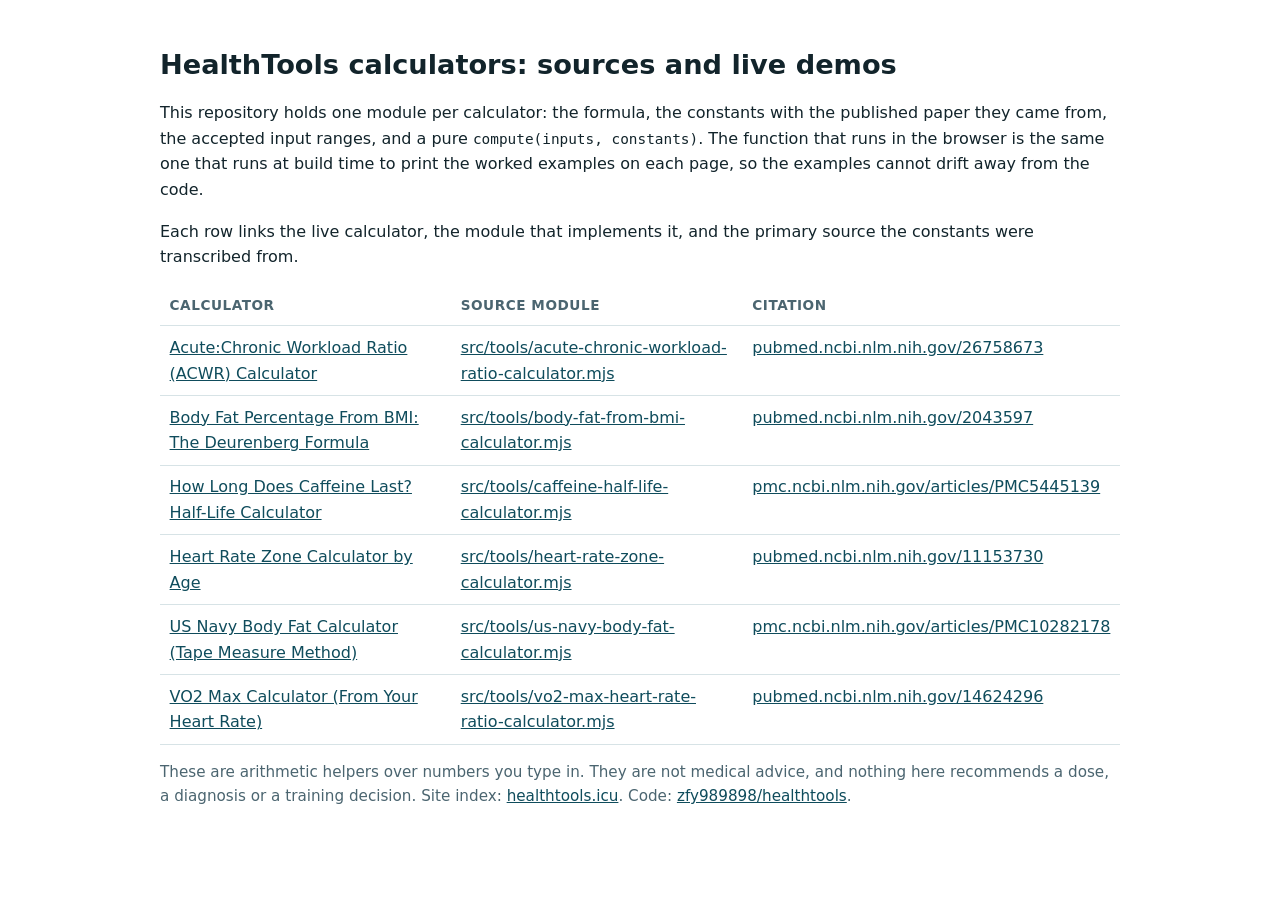
==== docs/index.html @ f1cc6fa2 "Add the generated docs page used by GitHub Pages" ====
<!doctype html>
<html lang="en"><head><meta charset="utf-8">
<meta name="viewport" content="width=device-width, initial-scale=1">
<title>HealthTools calculators: sources and live demos</title>
<meta name="description" content="Six health calculators whose formulas and constants are traceable to named primary sources, with the code that computes them and the papers behind each one.">
<style>
body{font:16px/1.6 system-ui,sans-serif;max-width:60rem;margin:3rem auto;padding:0 1.25rem;color:#12242b}
h1{font-size:1.7rem;line-height:1.25}table{border-collapse:collapse;width:100%}
th,td{border-bottom:1px solid #d7e3e6;padding:.55rem .6rem;text-align:left;vertical-align:top}
th{font-size:.85rem;text-transform:uppercase;letter-spacing:.04em;color:#4b6570}
a{color:#0f4c5c}code{font-family:ui-monospace,monospace;font-size:.9em}
p.note{color:#4b6570;font-size:.95rem}
</style></head>
<body>
<h1>HealthTools calculators: sources and live demos</h1>
<p>This repository holds one module per calculator: the formula, the constants with
the published paper they came from, the accepted input ranges, and a pure
<code>compute(inputs, constants)</code>. The function that runs in the browser is the
same one that runs at build time to print the worked examples on each page, so the
examples cannot drift away from the code.</p>
<p>Each row links the live calculator, the module that implements it, and the primary
source the constants were transcribed from.</p>
<table>
  <thead><tr><th>Calculator</th><th>Source module</th><th>Citation</th></tr></thead>
  <tbody>
      <tr><td><a href="https://healthtools.icu/acute-chronic-workload-ratio-calculator/">Acute:Chronic Workload Ratio (ACWR) Calculator</a></td><td><a href="../src/tools/acute-chronic-workload-ratio-calculator.mjs">src/tools/acute-chronic-workload-ratio-calculator.mjs</a></td><td><a href="https://pubmed.ncbi.nlm.nih.gov/26758673/">pubmed.ncbi.nlm.nih.gov/26758673</a></td></tr>
      <tr><td><a href="https://healthtools.icu/body-fat-from-bmi-calculator/">Body Fat Percentage From BMI: The Deurenberg Formula</a></td><td><a href="../src/tools/body-fat-from-bmi-calculator.mjs">src/tools/body-fat-from-bmi-calculator.mjs</a></td><td><a href="https://pubmed.ncbi.nlm.nih.gov/2043597/">pubmed.ncbi.nlm.nih.gov/2043597</a></td></tr>
      <tr><td><a href="https://healthtools.icu/caffeine-half-life-calculator/">How Long Does Caffeine Last? Half-Life Calculator</a></td><td><a href="../src/tools/caffeine-half-life-calculator.mjs">src/tools/caffeine-half-life-calculator.mjs</a></td><td><a href="https://pmc.ncbi.nlm.nih.gov/articles/PMC5445139/">pmc.ncbi.nlm.nih.gov/articles/PMC5445139</a></td></tr>
      <tr><td><a href="https://healthtools.icu/heart-rate-zone-calculator/">Heart Rate Zone Calculator by Age</a></td><td><a href="../src/tools/heart-rate-zone-calculator.mjs">src/tools/heart-rate-zone-calculator.mjs</a></td><td><a href="https://pubmed.ncbi.nlm.nih.gov/11153730/">pubmed.ncbi.nlm.nih.gov/11153730</a></td></tr>
      <tr><td><a href="https://healthtools.icu/us-navy-body-fat-calculator/">US Navy Body Fat Calculator (Tape Measure Method)</a></td><td><a href="../src/tools/us-navy-body-fat-calculator.mjs">src/tools/us-navy-body-fat-calculator.mjs</a></td><td><a href="https://pmc.ncbi.nlm.nih.gov/articles/PMC10282178/">pmc.ncbi.nlm.nih.gov/articles/PMC10282178</a></td></tr>
      <tr><td><a href="https://healthtools.icu/vo2-max-heart-rate-ratio-calculator/">VO2 Max Calculator (From Your Heart Rate)</a></td><td><a href="../src/tools/vo2-max-heart-rate-ratio-calculator.mjs">src/tools/vo2-max-heart-rate-ratio-calculator.mjs</a></td><td><a href="https://pubmed.ncbi.nlm.nih.gov/14624296/">pubmed.ncbi.nlm.nih.gov/14624296</a></td></tr>
  </tbody>
</table>
<p class="note">These are arithmetic helpers over numbers you type in. They are not
medical advice, and nothing here recommends a dose, a diagnosis or a training
decision. Site index: <a href="https://healthtools.icu/">healthtools.icu</a>.
Code: <a href="https://github.com/zfy989898/healthtools">zfy989898/healthtools</a>.</p>
</body></html>
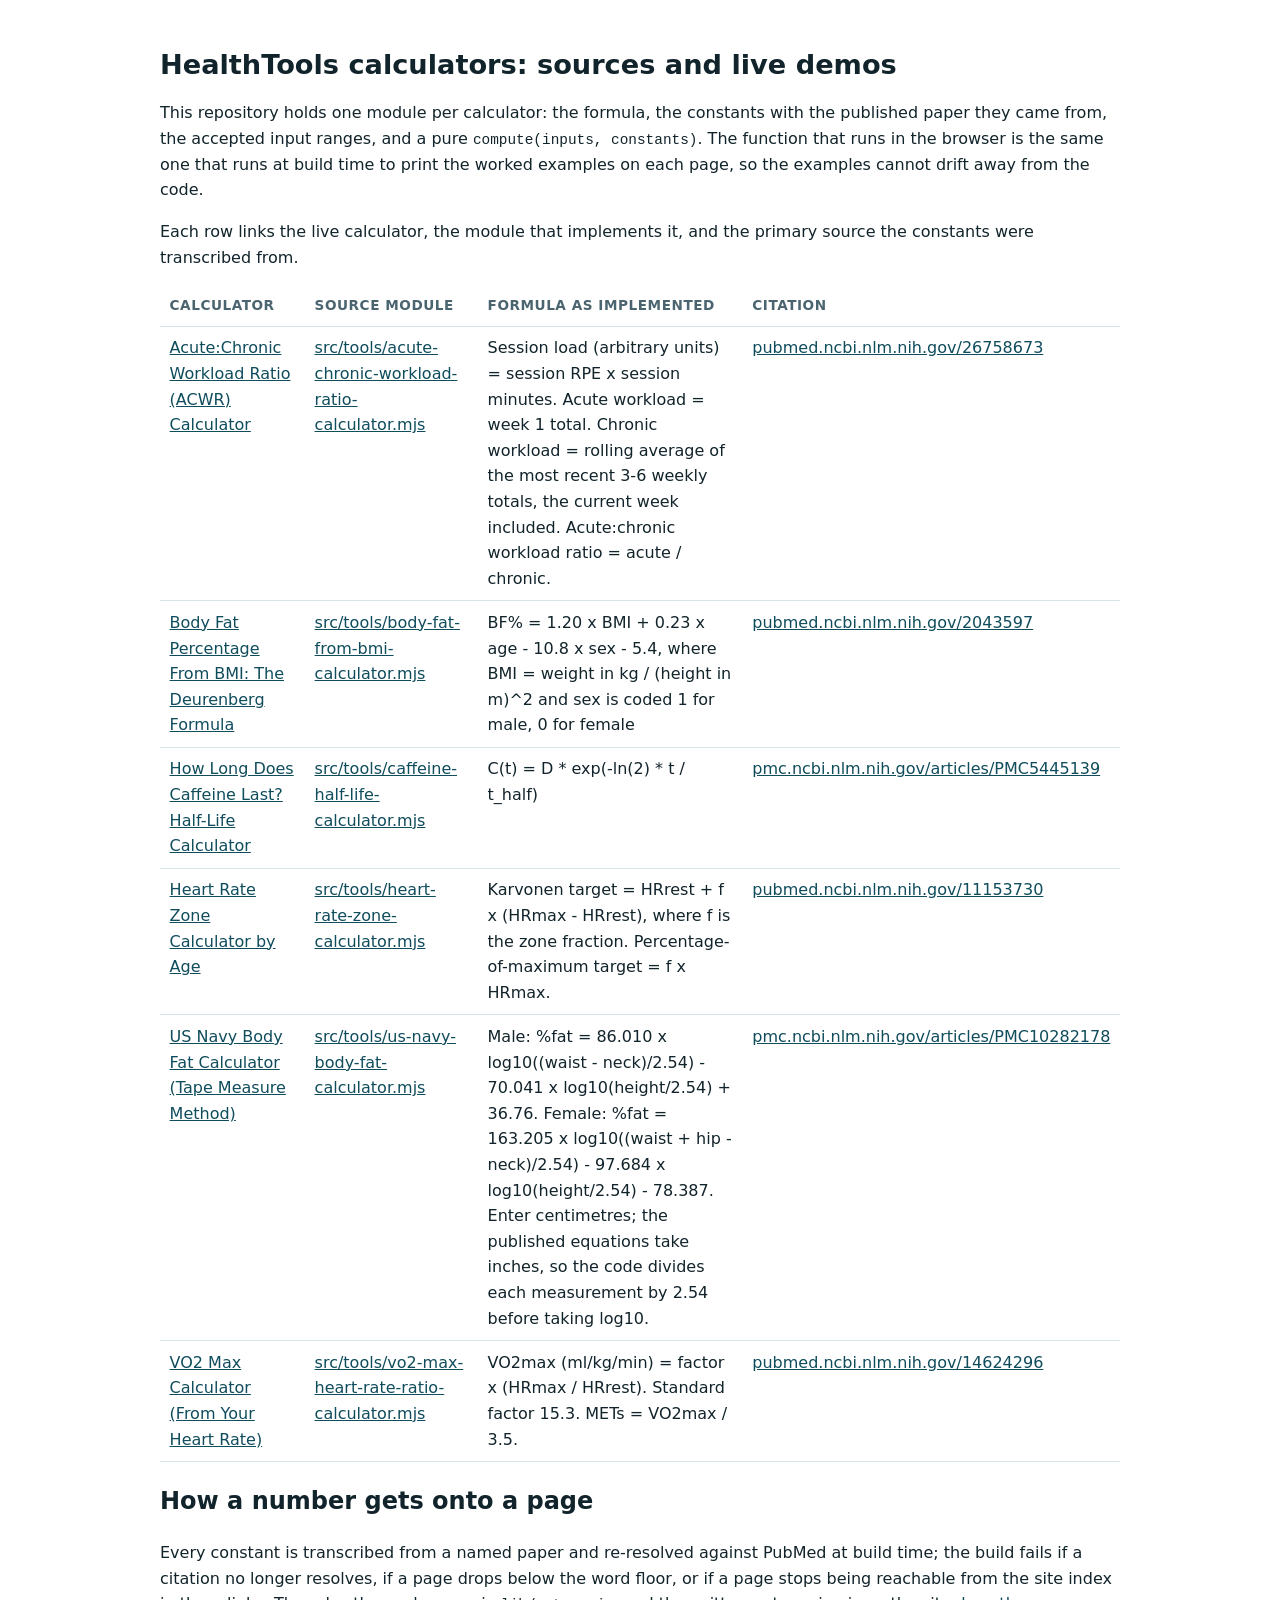
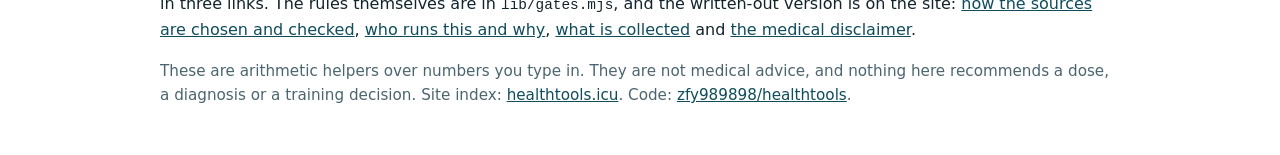
==== commit 8f53f9b9: "Add formulas and site method links to the docs page" ====
--- a/docs/index.html
+++ b/docs/index.html
@@ -21,16 +21,26 @@
 <p>Each row links the live calculator, the module that implements it, and the primary
 source the constants were transcribed from.</p>
 <table>
-  <thead><tr><th>Calculator</th><th>Source module</th><th>Citation</th></tr></thead>
+  <thead><tr><th>Calculator</th><th>Source module</th><th>Formula as implemented</th><th>Citation</th></tr></thead>
   <tbody>
-      <tr><td><a href="https://healthtools.icu/acute-chronic-workload-ratio-calculator/">Acute:Chronic Workload Ratio (ACWR) Calculator</a></td><td><a href="../src/tools/acute-chronic-workload-ratio-calculator.mjs">src/tools/acute-chronic-workload-ratio-calculator.mjs</a></td><td><a href="https://pubmed.ncbi.nlm.nih.gov/26758673/">pubmed.ncbi.nlm.nih.gov/26758673</a></td></tr>
-      <tr><td><a href="https://healthtools.icu/body-fat-from-bmi-calculator/">Body Fat Percentage From BMI: The Deurenberg Formula</a></td><td><a href="../src/tools/body-fat-from-bmi-calculator.mjs">src/tools/body-fat-from-bmi-calculator.mjs</a></td><td><a href="https://pubmed.ncbi.nlm.nih.gov/2043597/">pubmed.ncbi.nlm.nih.gov/2043597</a></td></tr>
-      <tr><td><a href="https://healthtools.icu/caffeine-half-life-calculator/">How Long Does Caffeine Last? Half-Life Calculator</a></td><td><a href="../src/tools/caffeine-half-life-calculator.mjs">src/tools/caffeine-half-life-calculator.mjs</a></td><td><a href="https://pmc.ncbi.nlm.nih.gov/articles/PMC5445139/">pmc.ncbi.nlm.nih.gov/articles/PMC5445139</a></td></tr>
-      <tr><td><a href="https://healthtools.icu/heart-rate-zone-calculator/">Heart Rate Zone Calculator by Age</a></td><td><a href="../src/tools/heart-rate-zone-calculator.mjs">src/tools/heart-rate-zone-calculator.mjs</a></td><td><a href="https://pubmed.ncbi.nlm.nih.gov/11153730/">pubmed.ncbi.nlm.nih.gov/11153730</a></td></tr>
-      <tr><td><a href="https://healthtools.icu/us-navy-body-fat-calculator/">US Navy Body Fat Calculator (Tape Measure Method)</a></td><td><a href="../src/tools/us-navy-body-fat-calculator.mjs">src/tools/us-navy-body-fat-calculator.mjs</a></td><td><a href="https://pmc.ncbi.nlm.nih.gov/articles/PMC10282178/">pmc.ncbi.nlm.nih.gov/articles/PMC10282178</a></td></tr>
-      <tr><td><a href="https://healthtools.icu/vo2-max-heart-rate-ratio-calculator/">VO2 Max Calculator (From Your Heart Rate)</a></td><td><a href="../src/tools/vo2-max-heart-rate-ratio-calculator.mjs">src/tools/vo2-max-heart-rate-ratio-calculator.mjs</a></td><td><a href="https://pubmed.ncbi.nlm.nih.gov/14624296/">pubmed.ncbi.nlm.nih.gov/14624296</a></td></tr>
+      <tr><td><a href="https://healthtools.icu/acute-chronic-workload-ratio-calculator/">Acute:Chronic Workload Ratio (ACWR) Calculator</a></td><td><a href="https://github.com/zfy989898/healthtools/blob/main/src/tools/acute-chronic-workload-ratio-calculator.mjs">src/tools/acute-chronic-workload-ratio-calculator.mjs</a></td><td>Session load (arbitrary units) = session RPE x session minutes. Acute workload = week 1 total. Chronic workload = rolling average of the most recent 3-6 weekly totals, the current week included. Acute:chronic workload ratio = acute / chronic.</td><td><a href="https://pubmed.ncbi.nlm.nih.gov/26758673/">pubmed.ncbi.nlm.nih.gov/26758673</a></td></tr>
+      <tr><td><a href="https://healthtools.icu/body-fat-from-bmi-calculator/">Body Fat Percentage From BMI: The Deurenberg Formula</a></td><td><a href="https://github.com/zfy989898/healthtools/blob/main/src/tools/body-fat-from-bmi-calculator.mjs">src/tools/body-fat-from-bmi-calculator.mjs</a></td><td>BF% = 1.20 x BMI + 0.23 x age - 10.8 x sex - 5.4, where BMI = weight in kg / (height in m)^2 and sex is coded 1 for male, 0 for female</td><td><a href="https://pubmed.ncbi.nlm.nih.gov/2043597/">pubmed.ncbi.nlm.nih.gov/2043597</a></td></tr>
+      <tr><td><a href="https://healthtools.icu/caffeine-half-life-calculator/">How Long Does Caffeine Last? Half-Life Calculator</a></td><td><a href="https://github.com/zfy989898/healthtools/blob/main/src/tools/caffeine-half-life-calculator.mjs">src/tools/caffeine-half-life-calculator.mjs</a></td><td>C(t) = D * exp(-ln(2) * t / t_half)</td><td><a href="https://pmc.ncbi.nlm.nih.gov/articles/PMC5445139/">pmc.ncbi.nlm.nih.gov/articles/PMC5445139</a></td></tr>
+      <tr><td><a href="https://healthtools.icu/heart-rate-zone-calculator/">Heart Rate Zone Calculator by Age</a></td><td><a href="https://github.com/zfy989898/healthtools/blob/main/src/tools/heart-rate-zone-calculator.mjs">src/tools/heart-rate-zone-calculator.mjs</a></td><td>Karvonen target = HRrest + f x (HRmax - HRrest), where f is the zone fraction. Percentage-of-maximum target = f x HRmax.</td><td><a href="https://pubmed.ncbi.nlm.nih.gov/11153730/">pubmed.ncbi.nlm.nih.gov/11153730</a></td></tr>
+      <tr><td><a href="https://healthtools.icu/us-navy-body-fat-calculator/">US Navy Body Fat Calculator (Tape Measure Method)</a></td><td><a href="https://github.com/zfy989898/healthtools/blob/main/src/tools/us-navy-body-fat-calculator.mjs">src/tools/us-navy-body-fat-calculator.mjs</a></td><td>Male: %fat = 86.010 x log10((waist - neck)/2.54) - 70.041 x log10(height/2.54) + 36.76.  Female: %fat = 163.205 x log10((waist + hip - neck)/2.54) - 97.684 x log10(height/2.54) - 78.387.  Enter centimetres; the published equations take inches, so the code divides each measurement by 2.54 before taking log10.</td><td><a href="https://pmc.ncbi.nlm.nih.gov/articles/PMC10282178/">pmc.ncbi.nlm.nih.gov/articles/PMC10282178</a></td></tr>
+      <tr><td><a href="https://healthtools.icu/vo2-max-heart-rate-ratio-calculator/">VO2 Max Calculator (From Your Heart Rate)</a></td><td><a href="https://github.com/zfy989898/healthtools/blob/main/src/tools/vo2-max-heart-rate-ratio-calculator.mjs">src/tools/vo2-max-heart-rate-ratio-calculator.mjs</a></td><td>VO2max (ml/kg/min) = factor x (HRmax / HRrest). Standard factor 15.3. METs = VO2max / 3.5.</td><td><a href="https://pubmed.ncbi.nlm.nih.gov/14624296/">pubmed.ncbi.nlm.nih.gov/14624296</a></td></tr>
   </tbody>
 </table>
+<h2>How a number gets onto a page</h2>
+<p>Every constant is transcribed from a named paper and re-resolved against PubMed at
+build time; the build fails if a citation no longer resolves, if a page drops below
+the word floor, or if a page stops being reachable from the site index in three
+links. The rules themselves are in <code>lib/gates.mjs</code>, and the written-out
+version is on the site:
+<a href="https://healthtools.icu/methodology/">how the sources are chosen and checked</a>,
+<a href="https://healthtools.icu/about/">who runs this and why</a>,
+<a href="https://healthtools.icu/privacy/">what is collected</a> and
+<a href="https://healthtools.icu/disclaimer/">the medical disclaimer</a>.</p>
 <p class="note">These are arithmetic helpers over numbers you type in. They are not
 medical advice, and nothing here recommends a dose, a diagnosis or a training
 decision. Site index: <a href="https://healthtools.icu/">healthtools.icu</a>.
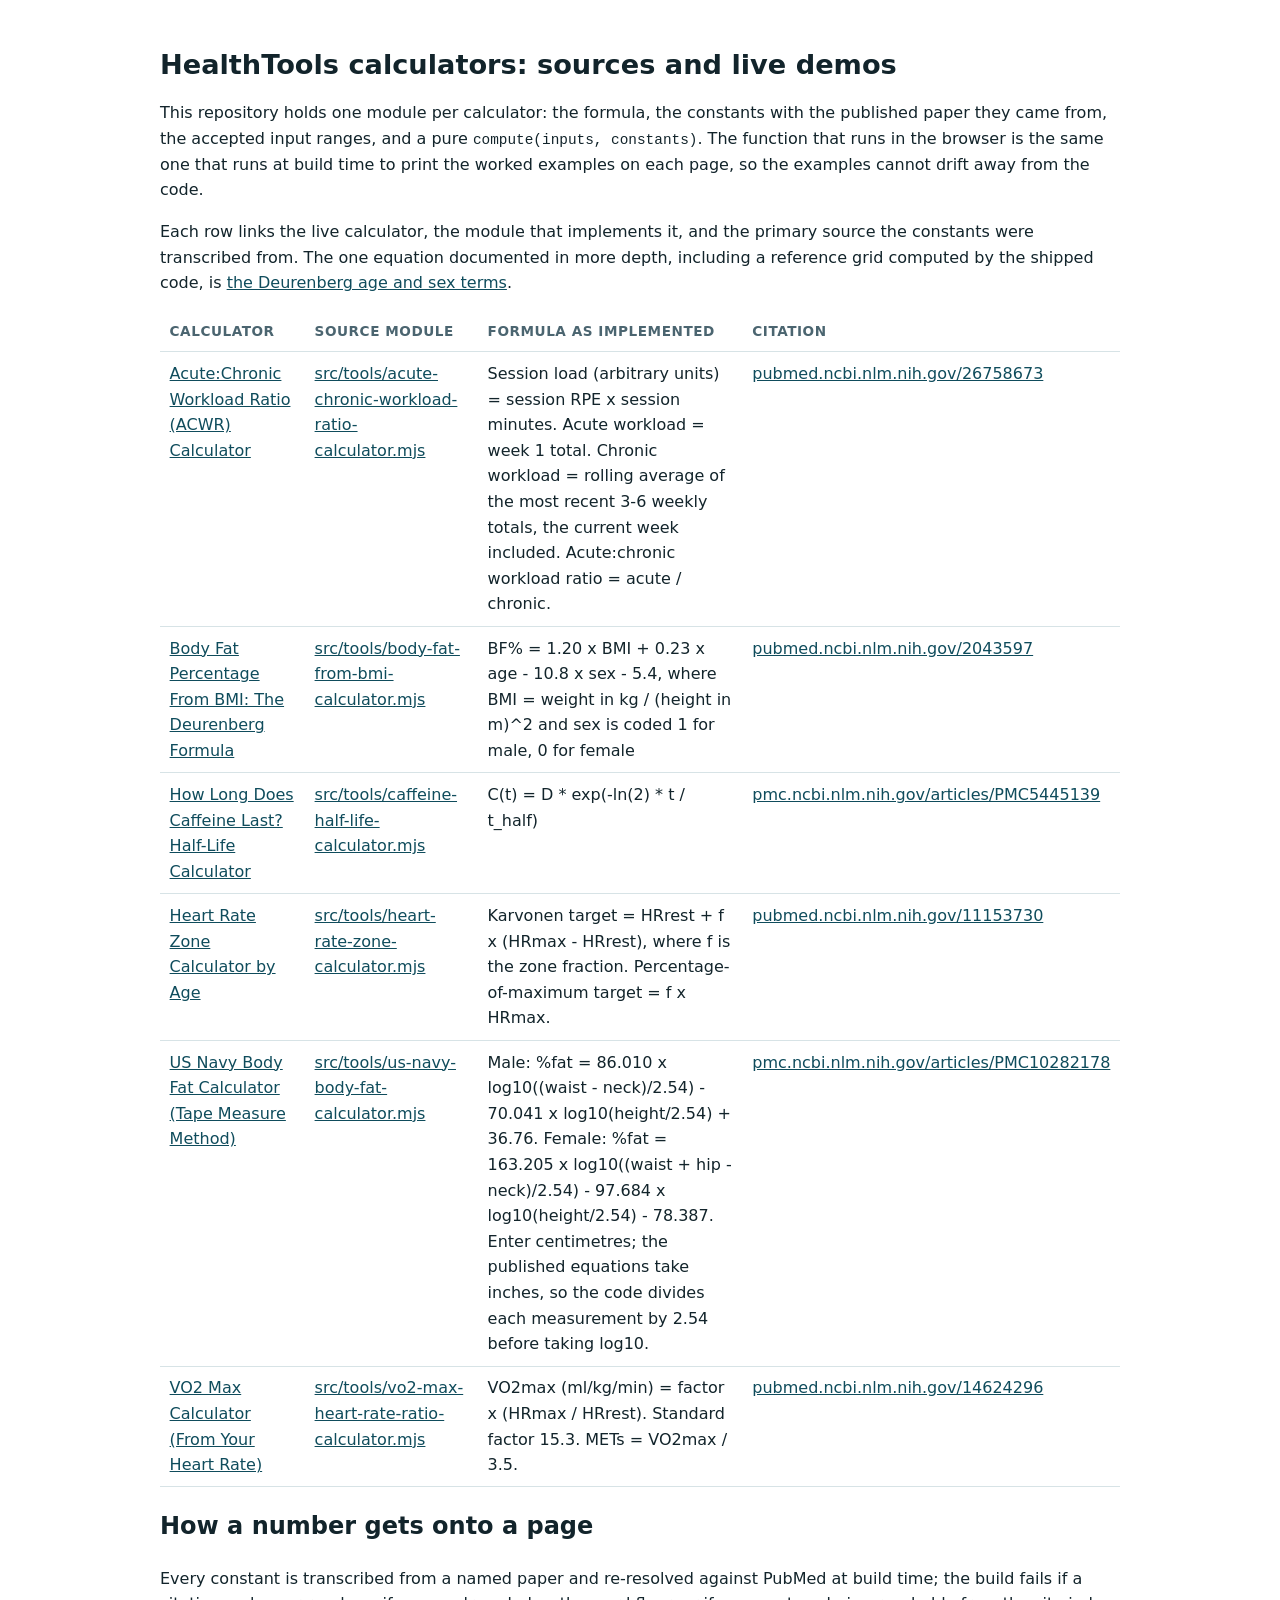
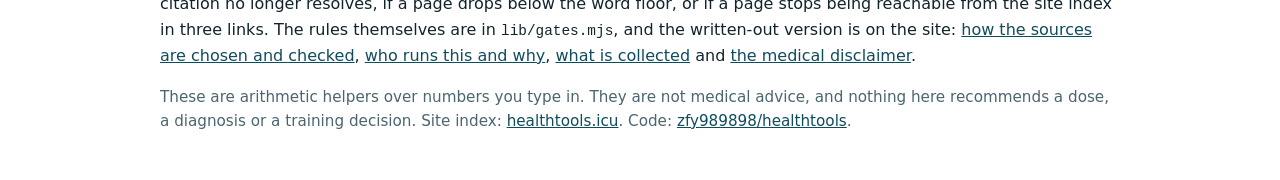
==== commit 8cf7c12f: "Add a method note for the Deurenberg age and sex terms" ====
--- a/docs/index.html
+++ b/docs/index.html
@@ -19,7 +19,9 @@
 same one that runs at build time to print the worked examples on each page, so the
 examples cannot drift away from the code.</p>
 <p>Each row links the live calculator, the module that implements it, and the primary
-source the constants were transcribed from.</p>
+source the constants were transcribed from. The one equation documented in more
+depth, including a reference grid computed by the shipped code, is
+<a href="https://zfy989898.github.io/healthtools/deurenberg-age-sex-terms.html">the Deurenberg age and sex terms</a>.</p>
 <table>
   <thead><tr><th>Calculator</th><th>Source module</th><th>Formula as implemented</th><th>Citation</th></tr></thead>
   <tbody>
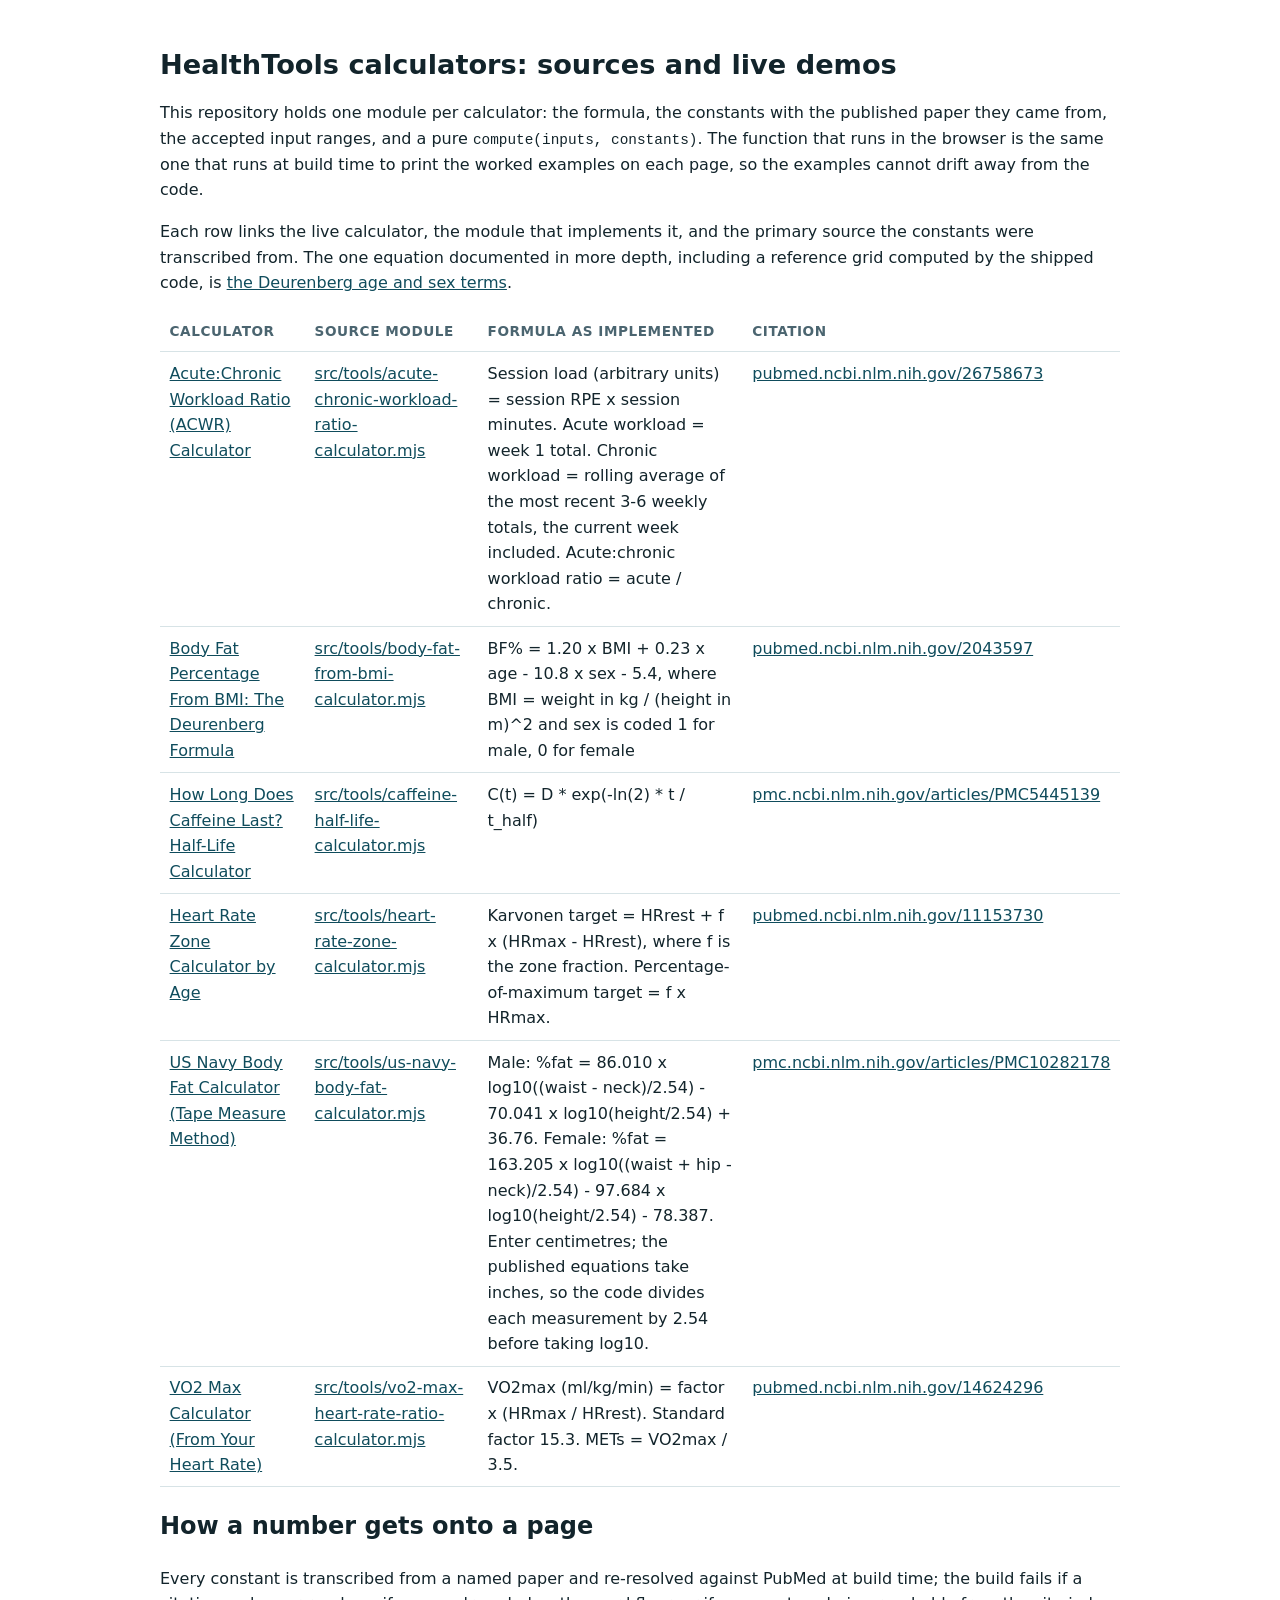
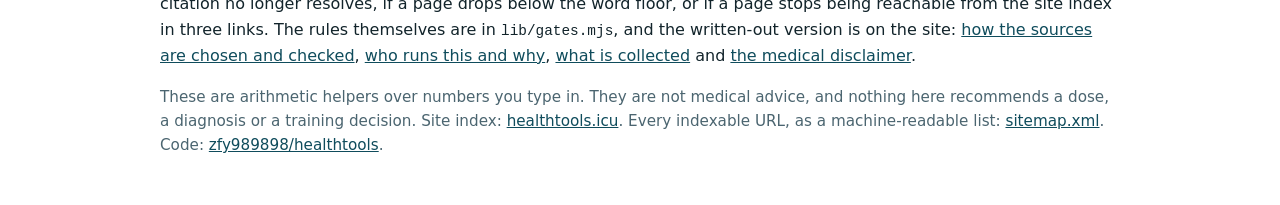
==== commit 4ad45624: "Link the sitemap from the docs page" ====
--- a/docs/index.html
+++ b/docs/index.html
@@ -46,5 +46,7 @@
 <p class="note">These are arithmetic helpers over numbers you type in. They are not
 medical advice, and nothing here recommends a dose, a diagnosis or a training
 decision. Site index: <a href="https://healthtools.icu/">healthtools.icu</a>.
+Every indexable URL, as a machine-readable list:
+<a href="https://healthtools.icu/sitemap.xml">sitemap.xml</a>.
 Code: <a href="https://github.com/zfy989898/healthtools">zfy989898/healthtools</a>.</p>
 </body></html>
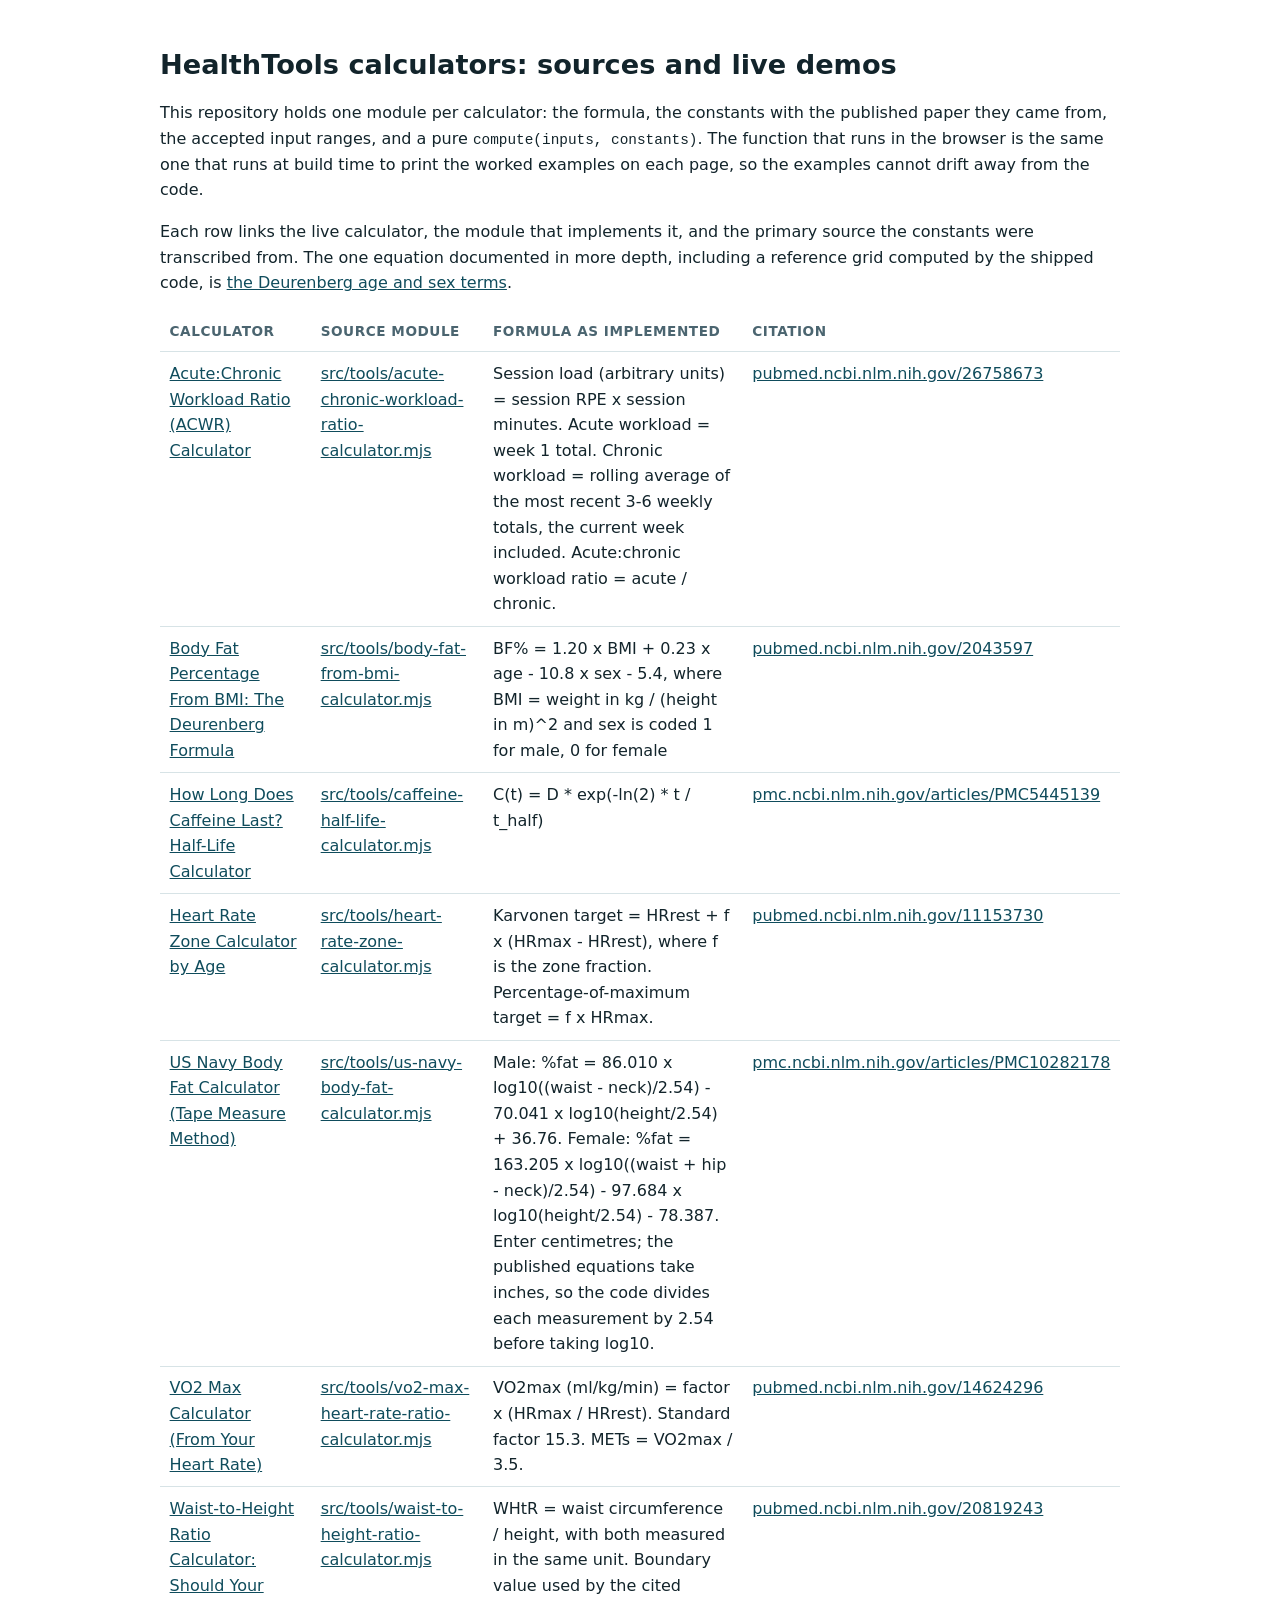
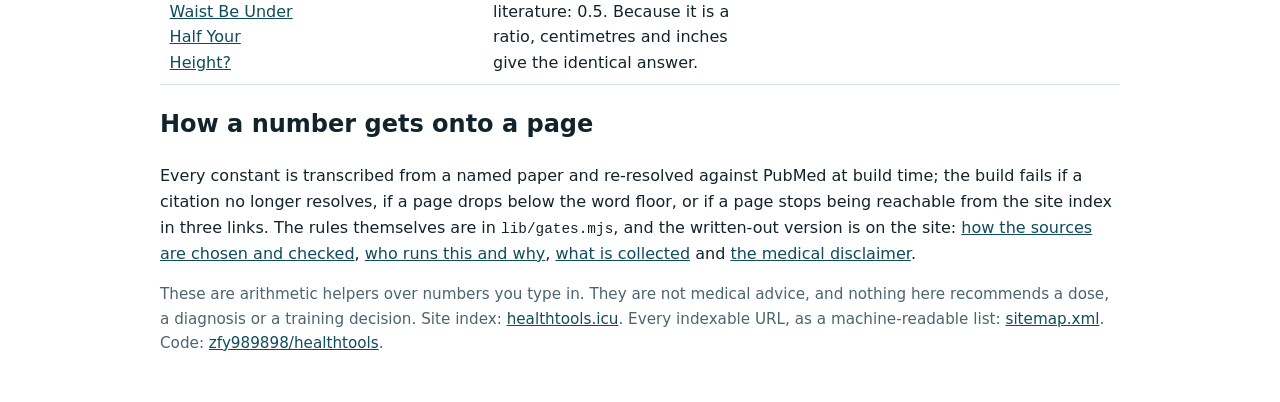
==== commit a5dbc2ec: "Add the waist-to-height ratio calculator to the documentation page" ====
--- a/docs/index.html
+++ b/docs/index.html
@@ -31,6 +31,7 @@
       <tr><td><a href="https://healthtools.icu/heart-rate-zone-calculator/">Heart Rate Zone Calculator by Age</a></td><td><a href="https://github.com/zfy989898/healthtools/blob/main/src/tools/heart-rate-zone-calculator.mjs">src/tools/heart-rate-zone-calculator.mjs</a></td><td>Karvonen target = HRrest + f x (HRmax - HRrest), where f is the zone fraction. Percentage-of-maximum target = f x HRmax.</td><td><a href="https://pubmed.ncbi.nlm.nih.gov/11153730/">pubmed.ncbi.nlm.nih.gov/11153730</a></td></tr>
       <tr><td><a href="https://healthtools.icu/us-navy-body-fat-calculator/">US Navy Body Fat Calculator (Tape Measure Method)</a></td><td><a href="https://github.com/zfy989898/healthtools/blob/main/src/tools/us-navy-body-fat-calculator.mjs">src/tools/us-navy-body-fat-calculator.mjs</a></td><td>Male: %fat = 86.010 x log10((waist - neck)/2.54) - 70.041 x log10(height/2.54) + 36.76.  Female: %fat = 163.205 x log10((waist + hip - neck)/2.54) - 97.684 x log10(height/2.54) - 78.387.  Enter centimetres; the published equations take inches, so the code divides each measurement by 2.54 before taking log10.</td><td><a href="https://pmc.ncbi.nlm.nih.gov/articles/PMC10282178/">pmc.ncbi.nlm.nih.gov/articles/PMC10282178</a></td></tr>
       <tr><td><a href="https://healthtools.icu/vo2-max-heart-rate-ratio-calculator/">VO2 Max Calculator (From Your Heart Rate)</a></td><td><a href="https://github.com/zfy989898/healthtools/blob/main/src/tools/vo2-max-heart-rate-ratio-calculator.mjs">src/tools/vo2-max-heart-rate-ratio-calculator.mjs</a></td><td>VO2max (ml/kg/min) = factor x (HRmax / HRrest). Standard factor 15.3. METs = VO2max / 3.5.</td><td><a href="https://pubmed.ncbi.nlm.nih.gov/14624296/">pubmed.ncbi.nlm.nih.gov/14624296</a></td></tr>
+      <tr><td><a href="https://healthtools.icu/waist-to-height-ratio-calculator/">Waist-to-Height Ratio Calculator: Should Your Waist Be Under Half Your Height?</a></td><td><a href="https://github.com/zfy989898/healthtools/blob/main/src/tools/waist-to-height-ratio-calculator.mjs">src/tools/waist-to-height-ratio-calculator.mjs</a></td><td>WHtR = waist circumference / height, with both measured in the same unit. Boundary value used by the cited literature: 0.5. Because it is a ratio, centimetres and inches give the identical answer.</td><td><a href="https://pubmed.ncbi.nlm.nih.gov/20819243/">pubmed.ncbi.nlm.nih.gov/20819243</a></td></tr>
   </tbody>
 </table>
 <h2>How a number gets onto a page</h2>
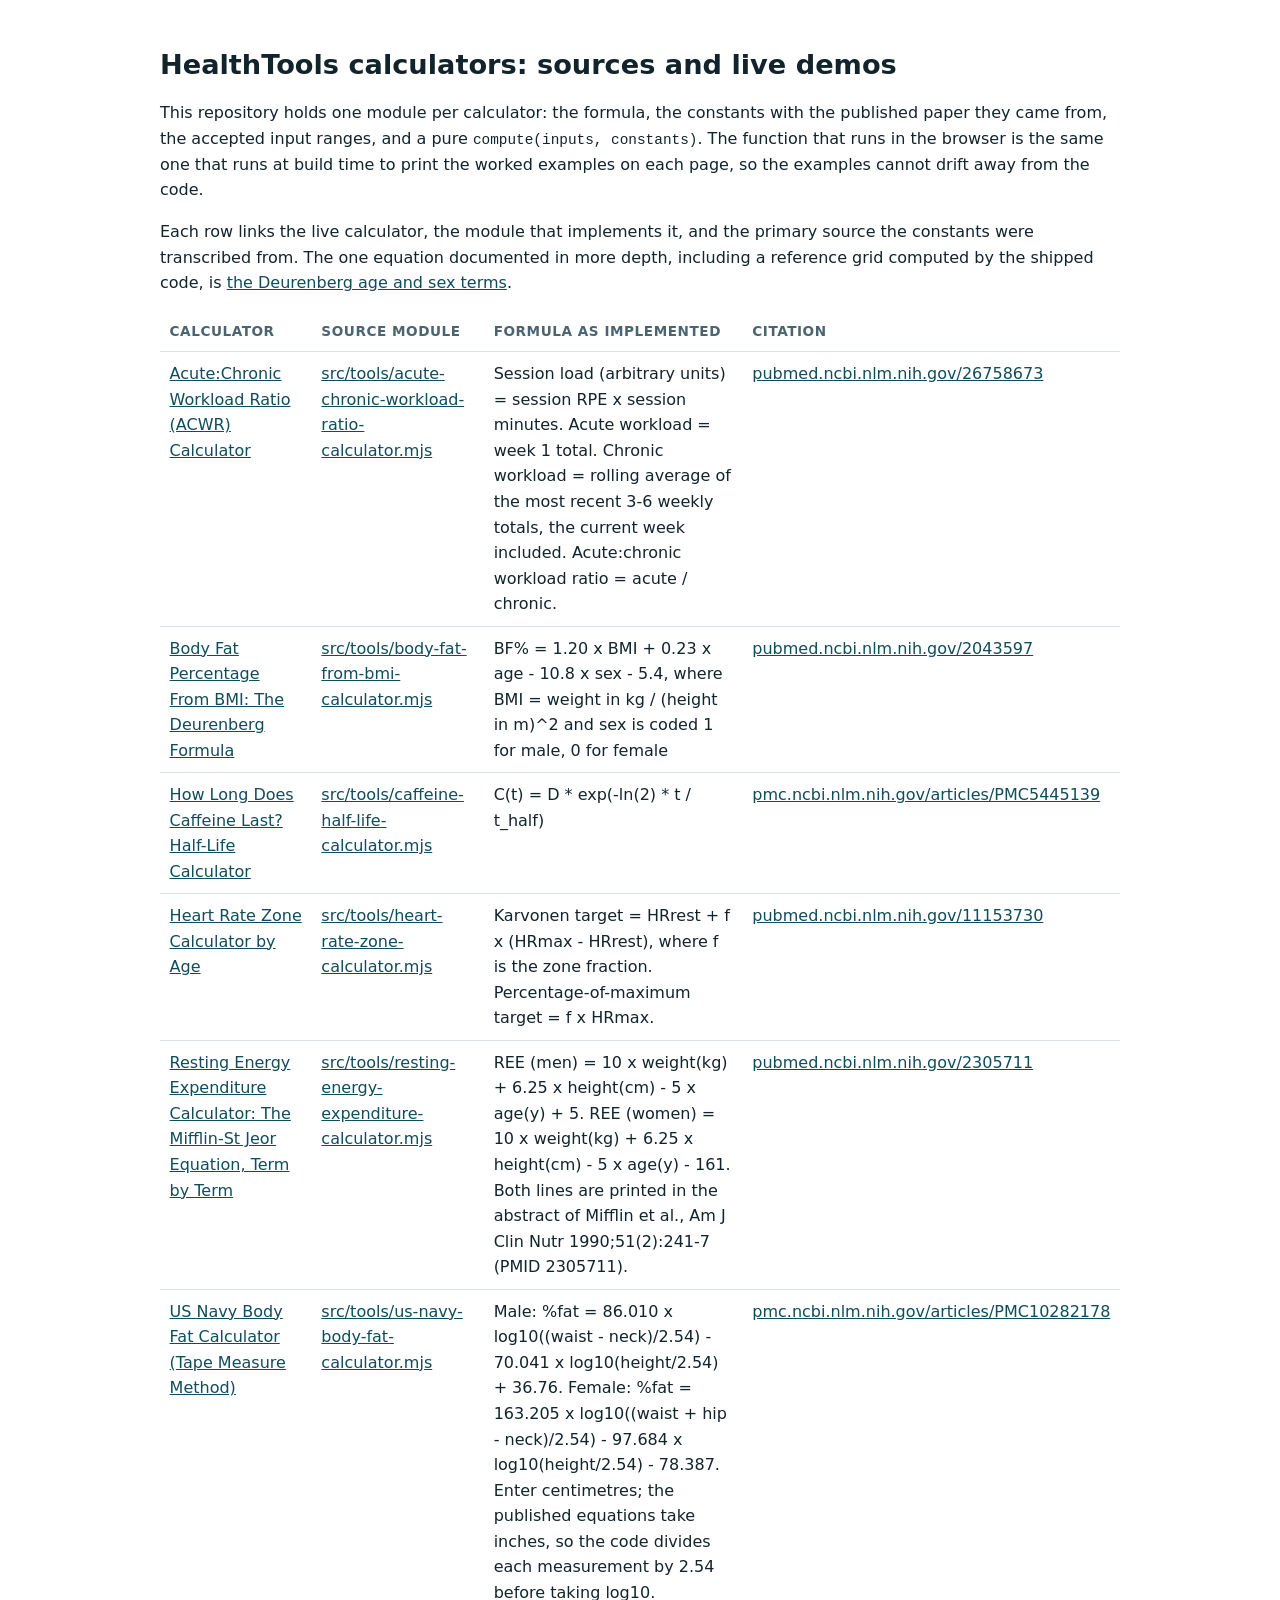
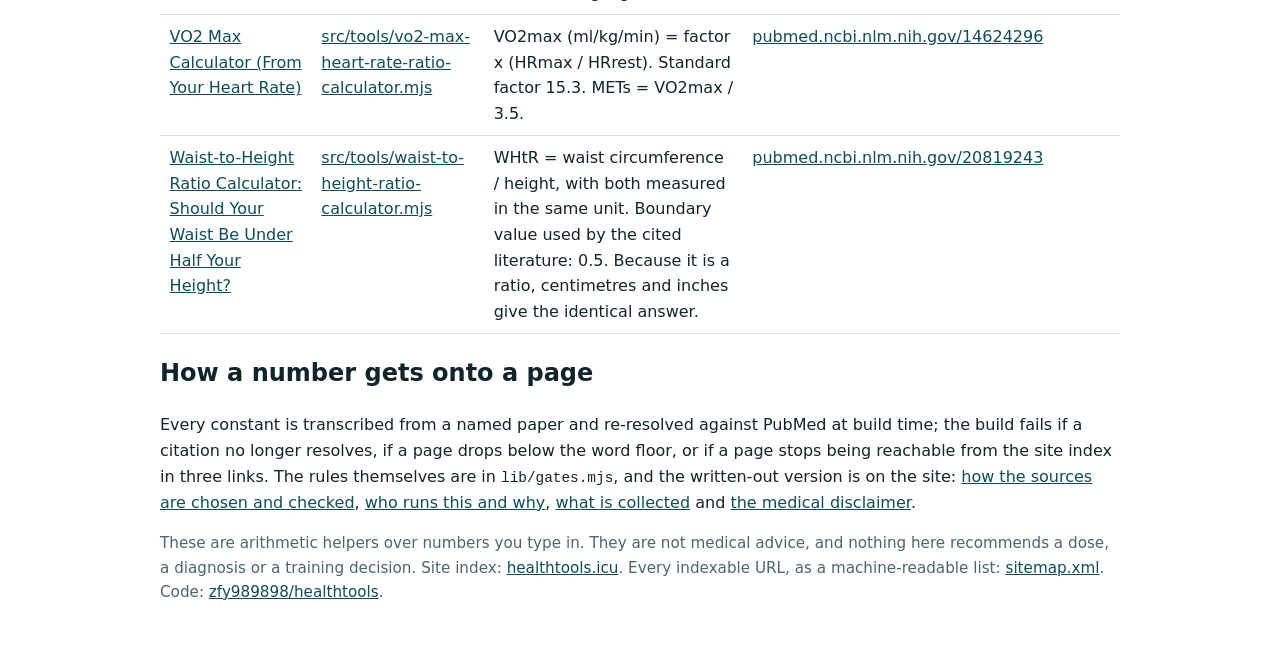
==== commit 7af79f96: "Add the resting energy expenditure tool row to the docs link table" ====
--- a/docs/index.html
+++ b/docs/index.html
@@ -29,6 +29,7 @@
       <tr><td><a href="https://healthtools.icu/body-fat-from-bmi-calculator/">Body Fat Percentage From BMI: The Deurenberg Formula</a></td><td><a href="https://github.com/zfy989898/healthtools/blob/main/src/tools/body-fat-from-bmi-calculator.mjs">src/tools/body-fat-from-bmi-calculator.mjs</a></td><td>BF% = 1.20 x BMI + 0.23 x age - 10.8 x sex - 5.4, where BMI = weight in kg / (height in m)^2 and sex is coded 1 for male, 0 for female</td><td><a href="https://pubmed.ncbi.nlm.nih.gov/2043597/">pubmed.ncbi.nlm.nih.gov/2043597</a></td></tr>
       <tr><td><a href="https://healthtools.icu/caffeine-half-life-calculator/">How Long Does Caffeine Last? Half-Life Calculator</a></td><td><a href="https://github.com/zfy989898/healthtools/blob/main/src/tools/caffeine-half-life-calculator.mjs">src/tools/caffeine-half-life-calculator.mjs</a></td><td>C(t) = D * exp(-ln(2) * t / t_half)</td><td><a href="https://pmc.ncbi.nlm.nih.gov/articles/PMC5445139/">pmc.ncbi.nlm.nih.gov/articles/PMC5445139</a></td></tr>
       <tr><td><a href="https://healthtools.icu/heart-rate-zone-calculator/">Heart Rate Zone Calculator by Age</a></td><td><a href="https://github.com/zfy989898/healthtools/blob/main/src/tools/heart-rate-zone-calculator.mjs">src/tools/heart-rate-zone-calculator.mjs</a></td><td>Karvonen target = HRrest + f x (HRmax - HRrest), where f is the zone fraction. Percentage-of-maximum target = f x HRmax.</td><td><a href="https://pubmed.ncbi.nlm.nih.gov/11153730/">pubmed.ncbi.nlm.nih.gov/11153730</a></td></tr>
+      <tr><td><a href="https://healthtools.icu/resting-energy-expenditure-calculator/">Resting Energy Expenditure Calculator: The Mifflin-St Jeor Equation, Term by Term</a></td><td><a href="https://github.com/zfy989898/healthtools/blob/main/src/tools/resting-energy-expenditure-calculator.mjs">src/tools/resting-energy-expenditure-calculator.mjs</a></td><td>REE (men) = 10 x weight(kg) + 6.25 x height(cm) - 5 x age(y) + 5. REE (women) = 10 x weight(kg) + 6.25 x height(cm) - 5 x age(y) - 161. Both lines are printed in the abstract of Mifflin et al., Am J Clin Nutr 1990;51(2):241-7 (PMID 2305711).</td><td><a href="https://pubmed.ncbi.nlm.nih.gov/2305711/">pubmed.ncbi.nlm.nih.gov/2305711</a></td></tr>
       <tr><td><a href="https://healthtools.icu/us-navy-body-fat-calculator/">US Navy Body Fat Calculator (Tape Measure Method)</a></td><td><a href="https://github.com/zfy989898/healthtools/blob/main/src/tools/us-navy-body-fat-calculator.mjs">src/tools/us-navy-body-fat-calculator.mjs</a></td><td>Male: %fat = 86.010 x log10((waist - neck)/2.54) - 70.041 x log10(height/2.54) + 36.76.  Female: %fat = 163.205 x log10((waist + hip - neck)/2.54) - 97.684 x log10(height/2.54) - 78.387.  Enter centimetres; the published equations take inches, so the code divides each measurement by 2.54 before taking log10.</td><td><a href="https://pmc.ncbi.nlm.nih.gov/articles/PMC10282178/">pmc.ncbi.nlm.nih.gov/articles/PMC10282178</a></td></tr>
       <tr><td><a href="https://healthtools.icu/vo2-max-heart-rate-ratio-calculator/">VO2 Max Calculator (From Your Heart Rate)</a></td><td><a href="https://github.com/zfy989898/healthtools/blob/main/src/tools/vo2-max-heart-rate-ratio-calculator.mjs">src/tools/vo2-max-heart-rate-ratio-calculator.mjs</a></td><td>VO2max (ml/kg/min) = factor x (HRmax / HRrest). Standard factor 15.3. METs = VO2max / 3.5.</td><td><a href="https://pubmed.ncbi.nlm.nih.gov/14624296/">pubmed.ncbi.nlm.nih.gov/14624296</a></td></tr>
       <tr><td><a href="https://healthtools.icu/waist-to-height-ratio-calculator/">Waist-to-Height Ratio Calculator: Should Your Waist Be Under Half Your Height?</a></td><td><a href="https://github.com/zfy989898/healthtools/blob/main/src/tools/waist-to-height-ratio-calculator.mjs">src/tools/waist-to-height-ratio-calculator.mjs</a></td><td>WHtR = waist circumference / height, with both measured in the same unit. Boundary value used by the cited literature: 0.5. Because it is a ratio, centimetres and inches give the identical answer.</td><td><a href="https://pubmed.ncbi.nlm.nih.gov/20819243/">pubmed.ncbi.nlm.nih.gov/20819243</a></td></tr>
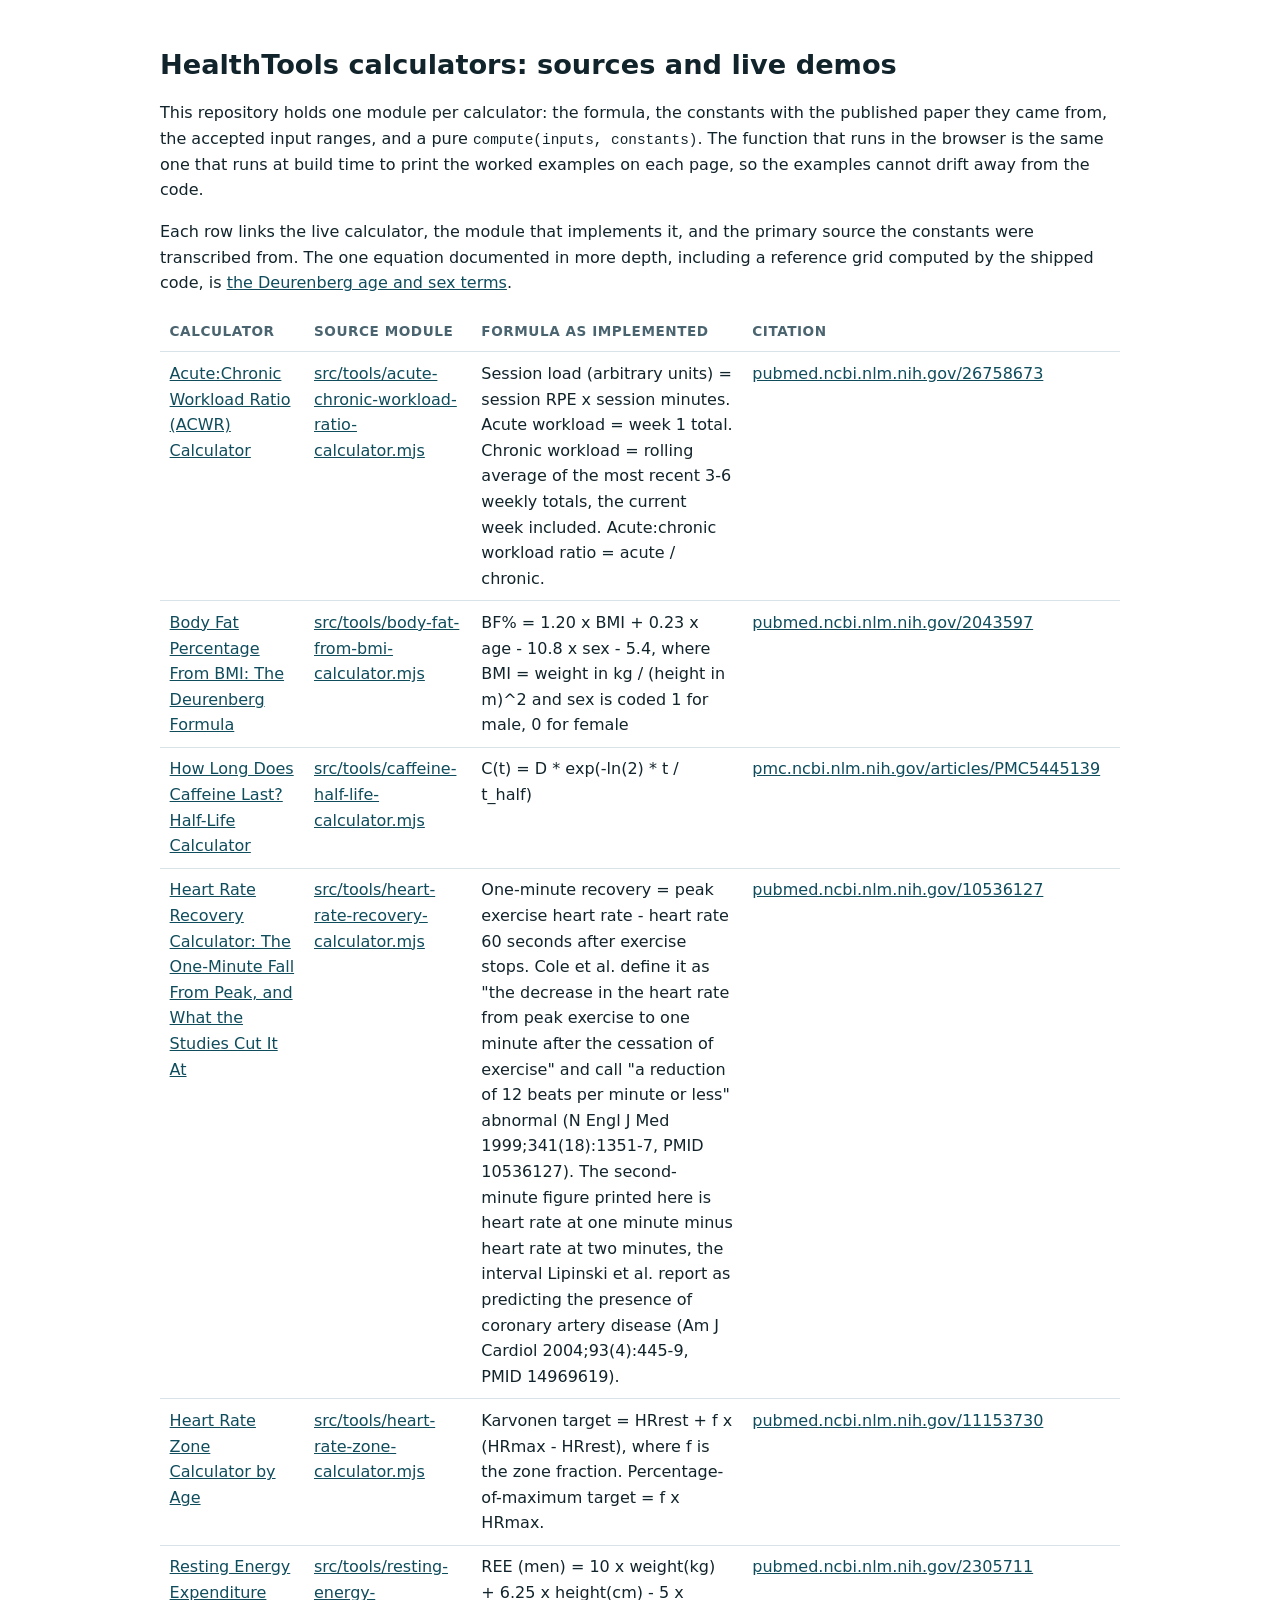
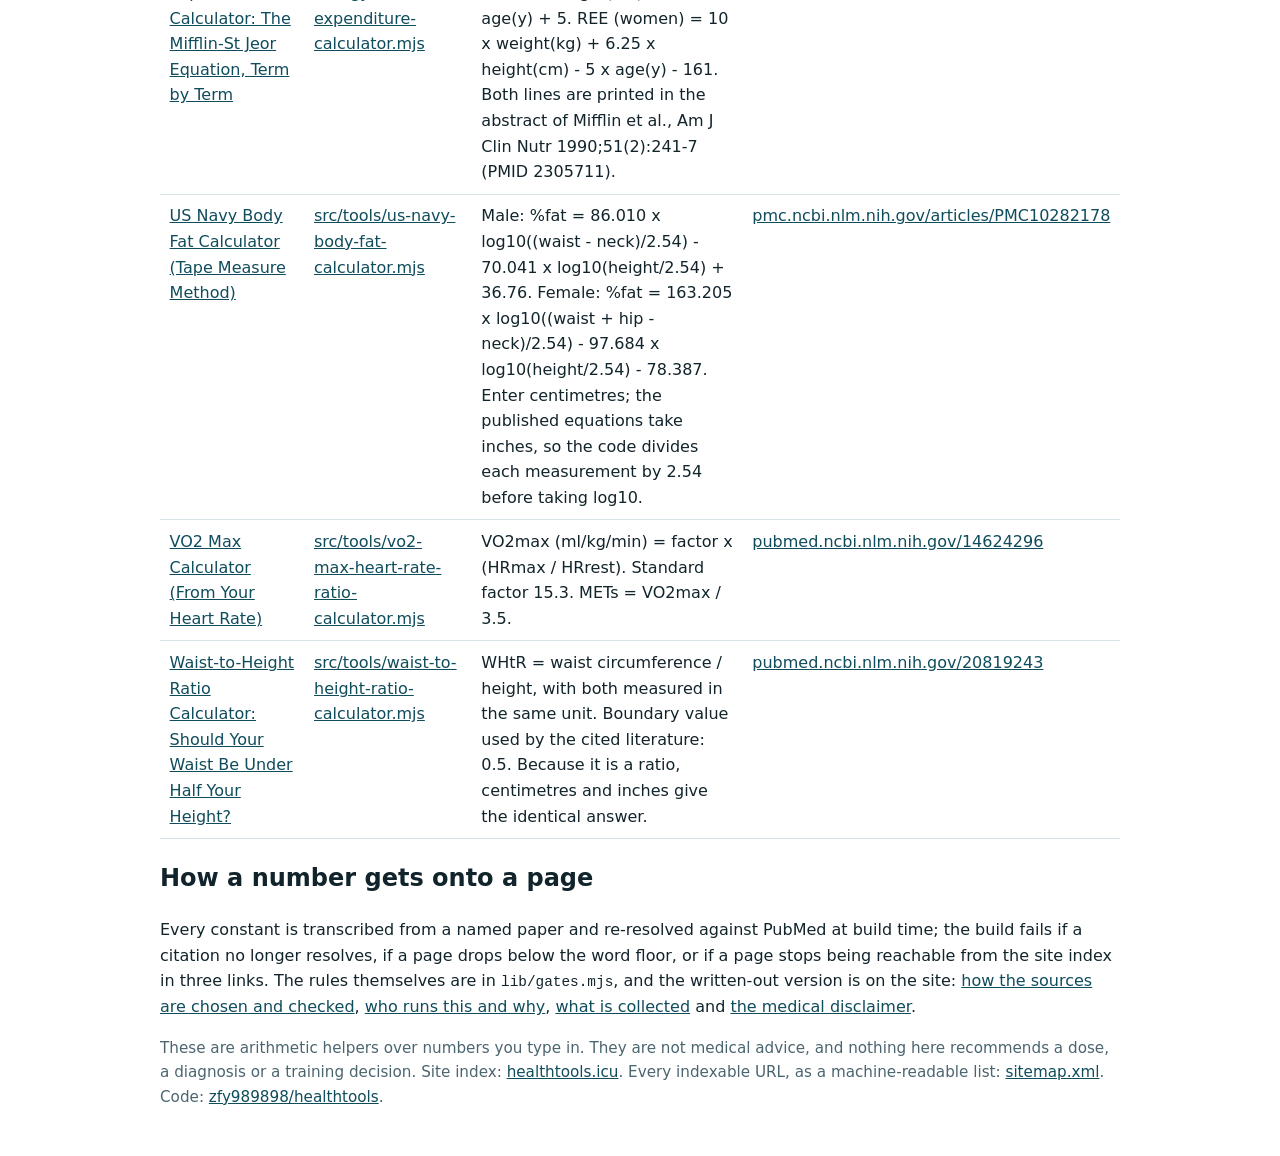
==== commit e7eeba8c: "Link the heart rate recovery calculator from the docs page, add .nojekyll" ====
--- a/docs/index.html
+++ b/docs/index.html
@@ -28,6 +28,7 @@
       <tr><td><a href="https://healthtools.icu/acute-chronic-workload-ratio-calculator/">Acute:Chronic Workload Ratio (ACWR) Calculator</a></td><td><a href="https://github.com/zfy989898/healthtools/blob/main/src/tools/acute-chronic-workload-ratio-calculator.mjs">src/tools/acute-chronic-workload-ratio-calculator.mjs</a></td><td>Session load (arbitrary units) = session RPE x session minutes. Acute workload = week 1 total. Chronic workload = rolling average of the most recent 3-6 weekly totals, the current week included. Acute:chronic workload ratio = acute / chronic.</td><td><a href="https://pubmed.ncbi.nlm.nih.gov/26758673/">pubmed.ncbi.nlm.nih.gov/26758673</a></td></tr>
       <tr><td><a href="https://healthtools.icu/body-fat-from-bmi-calculator/">Body Fat Percentage From BMI: The Deurenberg Formula</a></td><td><a href="https://github.com/zfy989898/healthtools/blob/main/src/tools/body-fat-from-bmi-calculator.mjs">src/tools/body-fat-from-bmi-calculator.mjs</a></td><td>BF% = 1.20 x BMI + 0.23 x age - 10.8 x sex - 5.4, where BMI = weight in kg / (height in m)^2 and sex is coded 1 for male, 0 for female</td><td><a href="https://pubmed.ncbi.nlm.nih.gov/2043597/">pubmed.ncbi.nlm.nih.gov/2043597</a></td></tr>
       <tr><td><a href="https://healthtools.icu/caffeine-half-life-calculator/">How Long Does Caffeine Last? Half-Life Calculator</a></td><td><a href="https://github.com/zfy989898/healthtools/blob/main/src/tools/caffeine-half-life-calculator.mjs">src/tools/caffeine-half-life-calculator.mjs</a></td><td>C(t) = D * exp(-ln(2) * t / t_half)</td><td><a href="https://pmc.ncbi.nlm.nih.gov/articles/PMC5445139/">pmc.ncbi.nlm.nih.gov/articles/PMC5445139</a></td></tr>
+      <tr><td><a href="https://healthtools.icu/heart-rate-recovery-calculator/">Heart Rate Recovery Calculator: The One-Minute Fall From Peak, and What the Studies Cut It At</a></td><td><a href="https://github.com/zfy989898/healthtools/blob/main/src/tools/heart-rate-recovery-calculator.mjs">src/tools/heart-rate-recovery-calculator.mjs</a></td><td>One-minute recovery = peak exercise heart rate - heart rate 60 seconds after exercise stops. Cole et al. define it as "the decrease in the heart rate from peak exercise to one minute after the cessation of exercise" and call "a reduction of 12 beats per minute or less" abnormal (N Engl J Med 1999;341(18):1351-7, PMID 10536127). The second-minute figure printed here is heart rate at one minute minus heart rate at two minutes, the interval Lipinski et al. report as predicting the presence of coronary artery disease (Am J Cardiol 2004;93(4):445-9, PMID 14969619).</td><td><a href="https://pubmed.ncbi.nlm.nih.gov/10536127/">pubmed.ncbi.nlm.nih.gov/10536127</a></td></tr>
       <tr><td><a href="https://healthtools.icu/heart-rate-zone-calculator/">Heart Rate Zone Calculator by Age</a></td><td><a href="https://github.com/zfy989898/healthtools/blob/main/src/tools/heart-rate-zone-calculator.mjs">src/tools/heart-rate-zone-calculator.mjs</a></td><td>Karvonen target = HRrest + f x (HRmax - HRrest), where f is the zone fraction. Percentage-of-maximum target = f x HRmax.</td><td><a href="https://pubmed.ncbi.nlm.nih.gov/11153730/">pubmed.ncbi.nlm.nih.gov/11153730</a></td></tr>
       <tr><td><a href="https://healthtools.icu/resting-energy-expenditure-calculator/">Resting Energy Expenditure Calculator: The Mifflin-St Jeor Equation, Term by Term</a></td><td><a href="https://github.com/zfy989898/healthtools/blob/main/src/tools/resting-energy-expenditure-calculator.mjs">src/tools/resting-energy-expenditure-calculator.mjs</a></td><td>REE (men) = 10 x weight(kg) + 6.25 x height(cm) - 5 x age(y) + 5. REE (women) = 10 x weight(kg) + 6.25 x height(cm) - 5 x age(y) - 161. Both lines are printed in the abstract of Mifflin et al., Am J Clin Nutr 1990;51(2):241-7 (PMID 2305711).</td><td><a href="https://pubmed.ncbi.nlm.nih.gov/2305711/">pubmed.ncbi.nlm.nih.gov/2305711</a></td></tr>
       <tr><td><a href="https://healthtools.icu/us-navy-body-fat-calculator/">US Navy Body Fat Calculator (Tape Measure Method)</a></td><td><a href="https://github.com/zfy989898/healthtools/blob/main/src/tools/us-navy-body-fat-calculator.mjs">src/tools/us-navy-body-fat-calculator.mjs</a></td><td>Male: %fat = 86.010 x log10((waist - neck)/2.54) - 70.041 x log10(height/2.54) + 36.76.  Female: %fat = 163.205 x log10((waist + hip - neck)/2.54) - 97.684 x log10(height/2.54) - 78.387.  Enter centimetres; the published equations take inches, so the code divides each measurement by 2.54 before taking log10.</td><td><a href="https://pmc.ncbi.nlm.nih.gov/articles/PMC10282178/">pmc.ncbi.nlm.nih.gov/articles/PMC10282178</a></td></tr>
